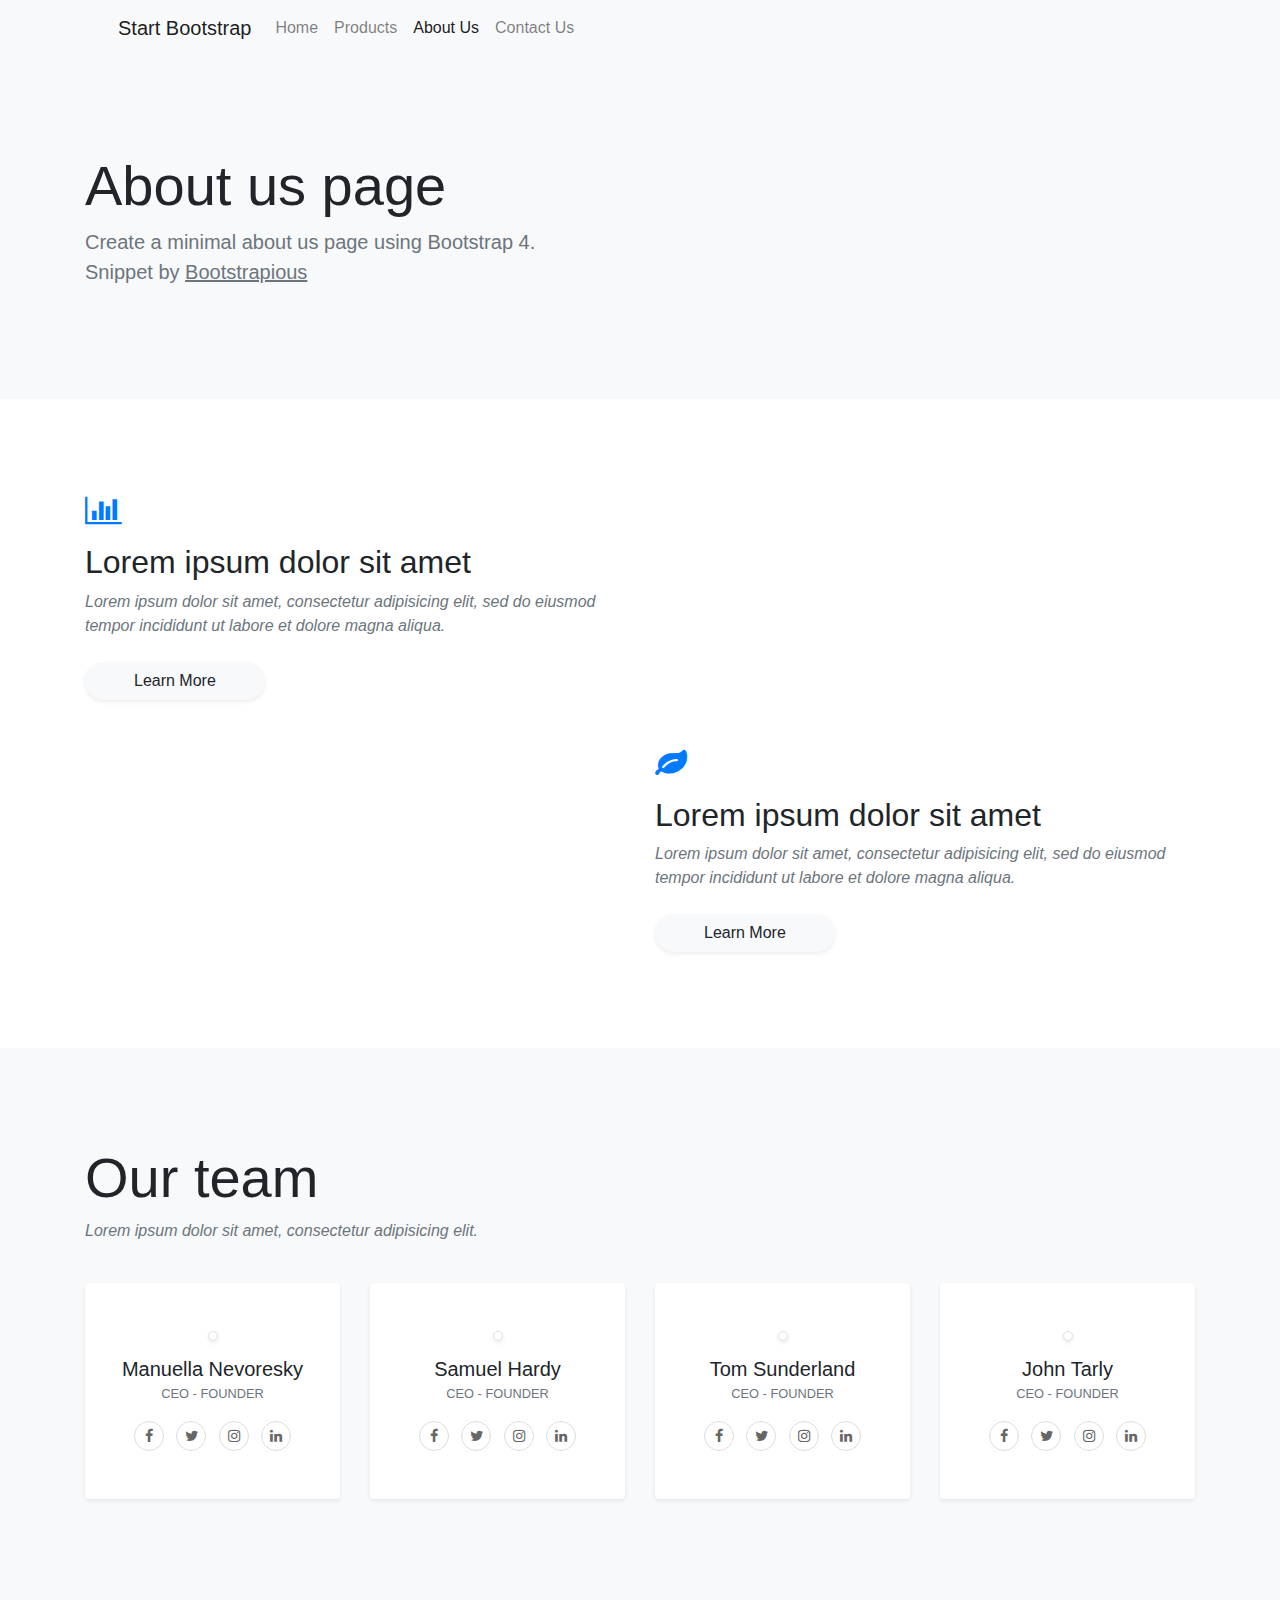
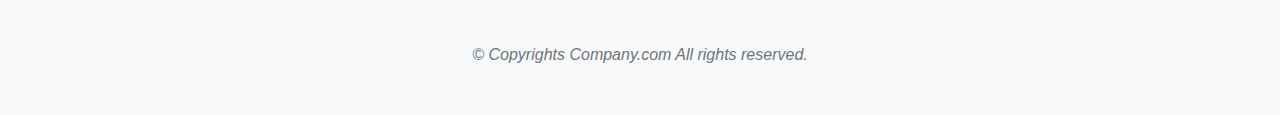
==== about.html @ e4d40199 "added page templates" ====
<!DOCTYPE html>
<html lang="en">
<head>
    <meta charset="UTF-8">
    <meta http-equiv="X-UA-Compatible" content="IE=edge">
    <meta name="viewport" content="width=device-width, initial-scale=1.0">
    <link href="css/about.css" rel="stylesheet" />
    <link href="https://cdnjs.cloudflare.com/ajax/libs/twitter-bootstrap/4.3.1/css/bootstrap.min.css" rel="stylesheet" />
    <script src="https://code.jquery.com/jquery-3.3.1.slim.min.js"></script>
    <script src="https://cdnjs.cloudflare.com/ajax/libs/twitter-bootstrap/4.3.1/js/bootstrap.bundle.min.js"></script>
    <link href="https://stackpath.bootstrapcdn.com/font-awesome/4.7.0/css/font-awesome.min.css" rel="stylesheet" />
    <title>About Us</title>
</head>
<body>
    <!-- Navigation-->
    <nav class="navbar navbar-expand-lg navbar-light bg-light">
        <div class="container px-4 px-lg-5">
            <a class="navbar-brand" href="#!">Start Bootstrap</a>
            <button class="navbar-toggler" type="button" data-bs-toggle="collapse" data-bs-target="#navbarSupportedContent" aria-controls="navbarSupportedContent" aria-expanded="false" aria-label="Toggle navigation"><span class="navbar-toggler-icon"></span></button>
            <div class="collapse navbar-collapse" id="navbarSupportedContent">
                <ul class="navbar-nav me-auto mb-2 mb-lg-0 ms-lg-4">
                    <ul class="navbar-nav me-auto mb-2 mb-lg-0 ms-lg-4">
                        <li class="nav-item"><a class="nav-link" aria-current="page" href="index.html">Home</a></li>
                        <li class="nav-item"><a class="nav-link" href="Products.html">Products</a></li>
                        <li class="nav-item"><a class="nav-link active" href="About.html">About Us</a></li>
                        <li class="nav-item"><a class="nav-link" href="Contact.php">Contact Us</a></li>
                    </ul>
                </ul>
                <!-- <form class="d-flex">
                    <button class="btn btn-outline-dark" type="submit">
                        <i class="bi-cart-fill me-1"></i>
                        Cart
                        <span class="badge bg-dark text-white ms-1 rounded-pill">0</span>
                    </button>
                </form> -->
            </div>
        </div>
    </nav>

    <div class="bg-light">
        <div class="container py-5">
        <div class="row h-100 align-items-center py-5">
            <div class="col-lg-6">
            <h1 class="display-4">About us page</h1>
            <p class="lead text-muted mb-0">Create a minimal about us page using Bootstrap 4.</p>
            <p class="lead text-muted">Snippet by <a href="https://bootstrapious.com/snippets" class="text-muted"> 
                        <u>Bootstrapious</u></a>
            </p>
            </div>
            <div class="col-lg-6 d-none d-lg-block"><img src="https://bootstrapious.com/i/snippets/sn-about/illus.png" alt="" class="img-fluid"></div>
        </div>
        </div>
    </div>
    
    <div class="bg-white py-5">
        <div class="container py-5">
        <div class="row align-items-center mb-5">
            <div class="col-lg-6 order-2 order-lg-1"><i class="fa fa-bar-chart fa-2x mb-3 text-primary"></i>
            <h2 class="font-weight-light">Lorem ipsum dolor sit amet</h2>
            <p class="font-italic text-muted mb-4">Lorem ipsum dolor sit amet, consectetur adipisicing elit, sed do eiusmod tempor incididunt ut labore et dolore magna aliqua.</p><a href="#" class="btn btn-light px-5 rounded-pill shadow-sm">Learn More</a>
            </div>
            <div class="col-lg-5 px-5 mx-auto order-1 order-lg-2"><img src="https://bootstrapious.com/i/snippets/sn-about/img-1.jpg" alt="" class="img-fluid mb-4 mb-lg-0"></div>
        </div>
        <div class="row align-items-center">
            <div class="col-lg-5 px-5 mx-auto"><img src="https://bootstrapious.com/i/snippets/sn-about/img-2.jpg" alt="" class="img-fluid mb-4 mb-lg-0"></div>
            <div class="col-lg-6"><i class="fa fa-leaf fa-2x mb-3 text-primary"></i>
            <h2 class="font-weight-light">Lorem ipsum dolor sit amet</h2>
            <p class="font-italic text-muted mb-4">Lorem ipsum dolor sit amet, consectetur adipisicing elit, sed do eiusmod tempor incididunt ut labore et dolore magna aliqua.</p><a href="#" class="btn btn-light px-5 rounded-pill shadow-sm">Learn More</a>
            </div>
        </div>
        </div>
    </div>
    
    <div class="bg-light py-5">
        <div class="container py-5">
        <div class="row mb-4">
            <div class="col-lg-5">
            <h2 class="display-4 font-weight-light">Our team</h2>
            <p class="font-italic text-muted">Lorem ipsum dolor sit amet, consectetur adipisicing elit.</p>
            </div>
        </div>
    
        <div class="row text-center">
            <!-- Team item-->
            <div class="col-xl-3 col-sm-6 mb-5">
            <div class="bg-white rounded shadow-sm py-5 px-4"><img src="https://bootstrapious.com/i/snippets/sn-about/avatar-4.png" alt="" width="100" class="img-fluid rounded-circle mb-3 img-thumbnail shadow-sm">
                <h5 class="mb-0">Manuella Nevoresky</h5><span class="small text-uppercase text-muted">CEO - Founder</span>
                <ul class="social mb-0 list-inline mt-3">
                <li class="list-inline-item"><a href="#" class="social-link"><i class="fa fa-facebook-f"></i></a></li>
                <li class="list-inline-item"><a href="#" class="social-link"><i class="fa fa-twitter"></i></a></li>
                <li class="list-inline-item"><a href="#" class="social-link"><i class="fa fa-instagram"></i></a></li>
                <li class="list-inline-item"><a href="#" class="social-link"><i class="fa fa-linkedin"></i></a></li>
                </ul>
            </div>
            </div>
            <!-- End-->
    
            <!-- Team item-->
            <div class="col-xl-3 col-sm-6 mb-5">
            <div class="bg-white rounded shadow-sm py-5 px-4"><img src="https://bootstrapious.com/i/snippets/sn-about/avatar-3.png" alt="" width="100" class="img-fluid rounded-circle mb-3 img-thumbnail shadow-sm">
                <h5 class="mb-0">Samuel Hardy</h5><span class="small text-uppercase text-muted">CEO - Founder</span>
                <ul class="social mb-0 list-inline mt-3">
                <li class="list-inline-item"><a href="#" class="social-link"><i class="fa fa-facebook-f"></i></a></li>
                <li class="list-inline-item"><a href="#" class="social-link"><i class="fa fa-twitter"></i></a></li>
                <li class="list-inline-item"><a href="#" class="social-link"><i class="fa fa-instagram"></i></a></li>
                <li class="list-inline-item"><a href="#" class="social-link"><i class="fa fa-linkedin"></i></a></li>
                </ul>
            </div>
            </div>
            <!-- End-->
    
            <!-- Team item-->
            <div class="col-xl-3 col-sm-6 mb-5">
            <div class="bg-white rounded shadow-sm py-5 px-4"><img src="https://bootstrapious.com/i/snippets/sn-about/avatar-2.png" alt="" width="100" class="img-fluid rounded-circle mb-3 img-thumbnail shadow-sm">
                <h5 class="mb-0">Tom Sunderland</h5><span class="small text-uppercase text-muted">CEO - Founder</span>
                <ul class="social mb-0 list-inline mt-3">
                <li class="list-inline-item"><a href="#" class="social-link"><i class="fa fa-facebook-f"></i></a></li>
                <li class="list-inline-item"><a href="#" class="social-link"><i class="fa fa-twitter"></i></a></li>
                <li class="list-inline-item"><a href="#" class="social-link"><i class="fa fa-instagram"></i></a></li>
                <li class="list-inline-item"><a href="#" class="social-link"><i class="fa fa-linkedin"></i></a></li>
                </ul>
            </div>
            </div>
            <!-- End-->
    
            <!-- Team item-->
            <div class="col-xl-3 col-sm-6 mb-5">
            <div class="bg-white rounded shadow-sm py-5 px-4"><img src="https://bootstrapious.com/i/snippets/sn-about/avatar-1.png" alt="" width="100" class="img-fluid rounded-circle mb-3 img-thumbnail shadow-sm">
                <h5 class="mb-0">John Tarly</h5><span class="small text-uppercase text-muted">CEO - Founder</span>
                <ul class="social mb-0 list-inline mt-3">
                <li class="list-inline-item"><a href="#" class="social-link"><i class="fa fa-facebook-f"></i></a></li>
                <li class="list-inline-item"><a href="#" class="social-link"><i class="fa fa-twitter"></i></a></li>
                <li class="list-inline-item"><a href="#" class="social-link"><i class="fa fa-instagram"></i></a></li>
                <li class="list-inline-item"><a href="#" class="social-link"><i class="fa fa-linkedin"></i></a></li>
                </ul>
            </div>
            </div>
            <!-- End-->
    
        </div>
        </div>
    </div>
    
    
    <footer class="bg-light pb-5">
        <div class="container text-center">
        <p class="font-italic text-muted mb-0">&copy; Copyrights Company.com All rights reserved.</p>
        </div>
    </footer>
</body>
</html>
---- css/about.css ----
.social-link {
    width: 30px;
    height: 30px;
    border: 1px solid #ddd;
    display: flex;
    align-items: center;
    justify-content: center;
    color: #666;
    border-radius: 50%;
    transition: all 0.3s;
    font-size: 0.9rem;
  }
  
  .social-link:hover,
  .social-link:focus {
    background: #ddd;
    text-decoration: none;
    color: #555;
  }
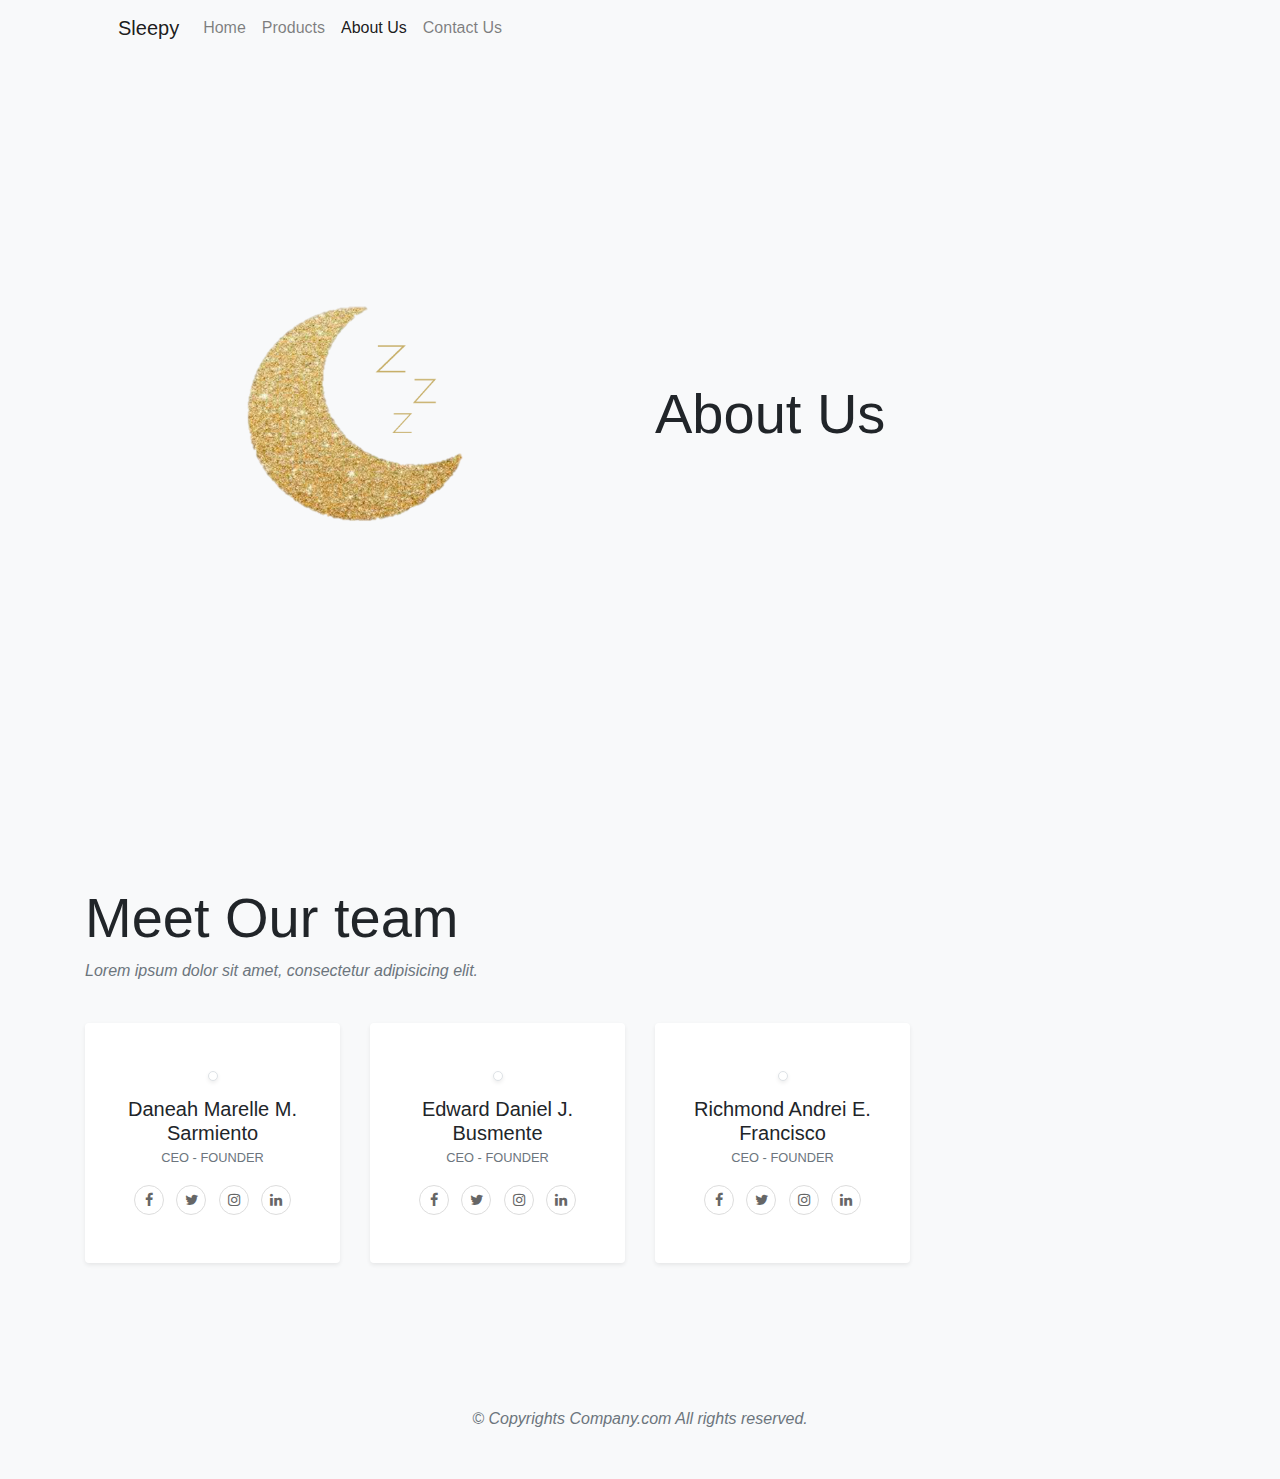
==== commit badb3bcb: "products and about changes" ====
--- a/about.html
+++ b/about.html
@@ -15,7 +15,7 @@
     <!-- Navigation-->
     <nav class="navbar navbar-expand-lg navbar-light bg-light">
         <div class="container px-4 px-lg-5">
-            <a class="navbar-brand" href="#!">Start Bootstrap</a>
+            <a class="navbar-brand" href="#!">Sleepy</a>
             <button class="navbar-toggler" type="button" data-bs-toggle="collapse" data-bs-target="#navbarSupportedContent" aria-controls="navbarSupportedContent" aria-expanded="false" aria-label="Toggle navigation"><span class="navbar-toggler-icon"></span></button>
             <div class="collapse navbar-collapse" id="navbarSupportedContent">
                 <ul class="navbar-nav me-auto mb-2 mb-lg-0 ms-lg-4">
@@ -40,19 +40,21 @@
     <div class="bg-light">
         <div class="container py-5">
         <div class="row h-100 align-items-center py-5">
+            <div class="col-lg-6 d-none d-lg-block"><img width="100%" src="assets/img/sleepymoon.png" alt="" class="img-fluid"></div>
             <div class="col-lg-6">
-            <h1 class="display-4">About us page</h1>
-            <p class="lead text-muted mb-0">Create a minimal about us page using Bootstrap 4.</p>
-            <p class="lead text-muted">Snippet by <a href="https://bootstrapious.com/snippets" class="text-muted"> 
-                        <u>Bootstrapious</u></a>
+            <h1 class="display-4">About Us</h1>
+            <!-- <p class="lead text-muted mb-0">Create a minimal about us page using Bootstrap 4.</p> -->
+            <!-- <p class="lead text-muted">Snippet by <a href="https://bootstrapious.com/snippets" class="text-muted"> 
+                        <u>Bootstrapious</u></a> -->
             </p>
             </div>
-            <div class="col-lg-6 d-none d-lg-block"><img src="https://bootstrapious.com/i/snippets/sn-about/illus.png" alt="" class="img-fluid"></div>
+            
+
         </div>
         </div>
     </div>
     
-    <div class="bg-white py-5">
+    <!-- <div class="bg-white py-5">
         <div class="container py-5">
         <div class="row align-items-center mb-5">
             <div class="col-lg-6 order-2 order-lg-1"><i class="fa fa-bar-chart fa-2x mb-3 text-primary"></i>
@@ -69,22 +71,22 @@
             </div>
         </div>
         </div>
-    </div>
+    </div> -->
     
     <div class="bg-light py-5">
         <div class="container py-5">
         <div class="row mb-4">
             <div class="col-lg-5">
-            <h2 class="display-4 font-weight-light">Our team</h2>
+            <h2 class="display-4 font-weight-light">Meet Our team</h2>
             <p class="font-italic text-muted">Lorem ipsum dolor sit amet, consectetur adipisicing elit.</p>
             </div>
         </div>
-    
-        <div class="row text-center">
+        
+        <div class="row text-center ">
             <!-- Team item-->
             <div class="col-xl-3 col-sm-6 mb-5">
             <div class="bg-white rounded shadow-sm py-5 px-4"><img src="https://bootstrapious.com/i/snippets/sn-about/avatar-4.png" alt="" width="100" class="img-fluid rounded-circle mb-3 img-thumbnail shadow-sm">
-                <h5 class="mb-0">Manuella Nevoresky</h5><span class="small text-uppercase text-muted">CEO - Founder</span>
+                <h5 class="mb-0">Daneah Marelle M. Sarmiento</h5><span class="small text-uppercase text-muted">CEO - Founder</span>
                 <ul class="social mb-0 list-inline mt-3">
                 <li class="list-inline-item"><a href="#" class="social-link"><i class="fa fa-facebook-f"></i></a></li>
                 <li class="list-inline-item"><a href="#" class="social-link"><i class="fa fa-twitter"></i></a></li>
@@ -98,7 +100,7 @@
             <!-- Team item-->
             <div class="col-xl-3 col-sm-6 mb-5">
             <div class="bg-white rounded shadow-sm py-5 px-4"><img src="https://bootstrapious.com/i/snippets/sn-about/avatar-3.png" alt="" width="100" class="img-fluid rounded-circle mb-3 img-thumbnail shadow-sm">
-                <h5 class="mb-0">Samuel Hardy</h5><span class="small text-uppercase text-muted">CEO - Founder</span>
+                <h5 class="mb-0">Edward Daniel J. Busmente</h5><span class="small text-uppercase text-muted">CEO - Founder</span>
                 <ul class="social mb-0 list-inline mt-3">
                 <li class="list-inline-item"><a href="#" class="social-link"><i class="fa fa-facebook-f"></i></a></li>
                 <li class="list-inline-item"><a href="#" class="social-link"><i class="fa fa-twitter"></i></a></li>
@@ -110,9 +112,10 @@
             <!-- End-->
     
             <!-- Team item-->
+            
             <div class="col-xl-3 col-sm-6 mb-5">
             <div class="bg-white rounded shadow-sm py-5 px-4"><img src="https://bootstrapious.com/i/snippets/sn-about/avatar-2.png" alt="" width="100" class="img-fluid rounded-circle mb-3 img-thumbnail shadow-sm">
-                <h5 class="mb-0">Tom Sunderland</h5><span class="small text-uppercase text-muted">CEO - Founder</span>
+                <h5 class="mb-0">Richmond Andrei E. Francisco</h5><span class="small text-uppercase text-muted">CEO - Founder</span>
                 <ul class="social mb-0 list-inline mt-3">
                 <li class="list-inline-item"><a href="#" class="social-link"><i class="fa fa-facebook-f"></i></a></li>
                 <li class="list-inline-item"><a href="#" class="social-link"><i class="fa fa-twitter"></i></a></li>
@@ -124,7 +127,7 @@
             <!-- End-->
     
             <!-- Team item-->
-            <div class="col-xl-3 col-sm-6 mb-5">
+            <!-- <div class="col-xl-3 col-sm-6 mb-5">
             <div class="bg-white rounded shadow-sm py-5 px-4"><img src="https://bootstrapious.com/i/snippets/sn-about/avatar-1.png" alt="" width="100" class="img-fluid rounded-circle mb-3 img-thumbnail shadow-sm">
                 <h5 class="mb-0">John Tarly</h5><span class="small text-uppercase text-muted">CEO - Founder</span>
                 <ul class="social mb-0 list-inline mt-3">
@@ -134,12 +137,14 @@
                 <li class="list-inline-item"><a href="#" class="social-link"><i class="fa fa-linkedin"></i></a></li>
                 </ul>
             </div>
-            </div>
+            </div> -->
             <!-- End-->
     
         </div>
         </div>
     </div>
+   
+    
     
     
     <footer class="bg-light pb-5">
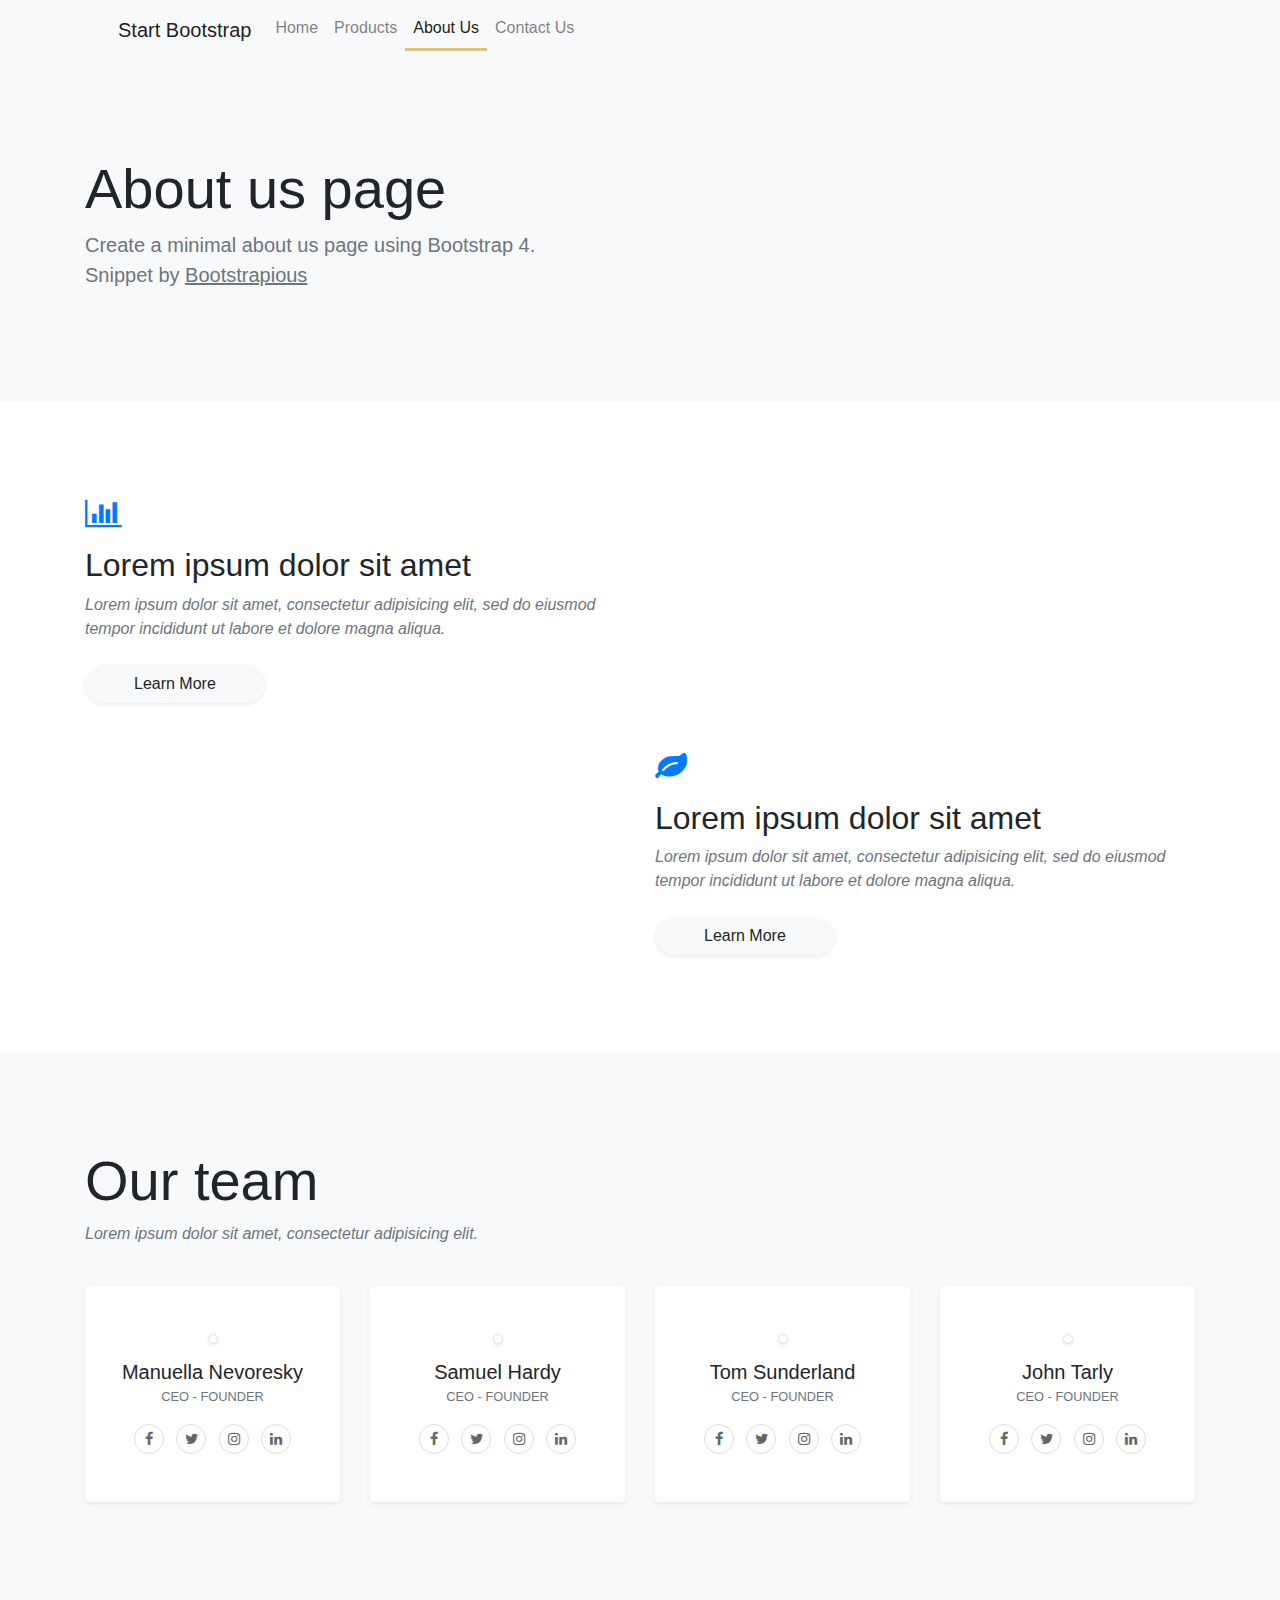
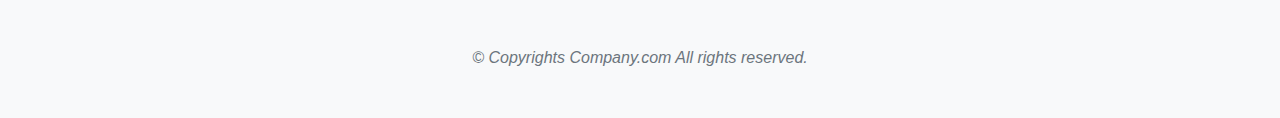
==== commit d7e830b2: "inquiry sql, inquiry insert" ====
--- a/about.html
+++ b/about.html
@@ -15,12 +15,12 @@
     <!-- Navigation-->
     <nav class="navbar navbar-expand-lg navbar-light bg-light">
         <div class="container px-4 px-lg-5">
-            <a class="navbar-brand" href="#!">Sleepy</a>
+            <a class="navbar-brand" href="#!">Start Bootstrap</a>
             <button class="navbar-toggler" type="button" data-bs-toggle="collapse" data-bs-target="#navbarSupportedContent" aria-controls="navbarSupportedContent" aria-expanded="false" aria-label="Toggle navigation"><span class="navbar-toggler-icon"></span></button>
             <div class="collapse navbar-collapse" id="navbarSupportedContent">
                 <ul class="navbar-nav me-auto mb-2 mb-lg-0 ms-lg-4">
                     <ul class="navbar-nav me-auto mb-2 mb-lg-0 ms-lg-4">
-                        <li class="nav-item"><a class="nav-link" aria-current="page" href="index.html">Home</a></li>
+                        <li class="nav-item"><a class="nav-link " aria-current="page" href="index.html">Home</a></li>
                         <li class="nav-item"><a class="nav-link" href="Products.html">Products</a></li>
                         <li class="nav-item"><a class="nav-link active" href="About.html">About Us</a></li>
                         <li class="nav-item"><a class="nav-link" href="Contact.php">Contact Us</a></li>
@@ -40,21 +40,19 @@
     <div class="bg-light">
         <div class="container py-5">
         <div class="row h-100 align-items-center py-5">
-            <div class="col-lg-6 d-none d-lg-block"><img width="100%" src="assets/img/sleepymoon.png" alt="" class="img-fluid"></div>
             <div class="col-lg-6">
-            <h1 class="display-4">About Us</h1>
-            <!-- <p class="lead text-muted mb-0">Create a minimal about us page using Bootstrap 4.</p> -->
-            <!-- <p class="lead text-muted">Snippet by <a href="https://bootstrapious.com/snippets" class="text-muted"> 
-                        <u>Bootstrapious</u></a> -->
+            <h1 class="display-4">About us page</h1>
+            <p class="lead text-muted mb-0">Create a minimal about us page using Bootstrap 4.</p>
+            <p class="lead text-muted">Snippet by <a href="https://bootstrapious.com/snippets" class="text-muted"> 
+                        <u>Bootstrapious</u></a>
             </p>
             </div>
-            
-
+            <div class="col-lg-6 d-none d-lg-block"><img src="https://bootstrapious.com/i/snippets/sn-about/illus.png" alt="" class="img-fluid"></div>
         </div>
         </div>
     </div>
     
-    <!-- <div class="bg-white py-5">
+    <div class="bg-white py-5">
         <div class="container py-5">
         <div class="row align-items-center mb-5">
             <div class="col-lg-6 order-2 order-lg-1"><i class="fa fa-bar-chart fa-2x mb-3 text-primary"></i>
@@ -71,22 +69,22 @@
             </div>
         </div>
         </div>
-    </div> -->
+    </div>
     
     <div class="bg-light py-5">
         <div class="container py-5">
         <div class="row mb-4">
             <div class="col-lg-5">
-            <h2 class="display-4 font-weight-light">Meet Our team</h2>
+            <h2 class="display-4 font-weight-light">Our team</h2>
             <p class="font-italic text-muted">Lorem ipsum dolor sit amet, consectetur adipisicing elit.</p>
             </div>
         </div>
-        
-        <div class="row text-center ">
+    
+        <div class="row text-center">
             <!-- Team item-->
             <div class="col-xl-3 col-sm-6 mb-5">
             <div class="bg-white rounded shadow-sm py-5 px-4"><img src="https://bootstrapious.com/i/snippets/sn-about/avatar-4.png" alt="" width="100" class="img-fluid rounded-circle mb-3 img-thumbnail shadow-sm">
-                <h5 class="mb-0">Daneah Marelle M. Sarmiento</h5><span class="small text-uppercase text-muted">CEO - Founder</span>
+                <h5 class="mb-0">Manuella Nevoresky</h5><span class="small text-uppercase text-muted">CEO - Founder</span>
                 <ul class="social mb-0 list-inline mt-3">
                 <li class="list-inline-item"><a href="#" class="social-link"><i class="fa fa-facebook-f"></i></a></li>
                 <li class="list-inline-item"><a href="#" class="social-link"><i class="fa fa-twitter"></i></a></li>
@@ -100,7 +98,7 @@
             <!-- Team item-->
             <div class="col-xl-3 col-sm-6 mb-5">
             <div class="bg-white rounded shadow-sm py-5 px-4"><img src="https://bootstrapious.com/i/snippets/sn-about/avatar-3.png" alt="" width="100" class="img-fluid rounded-circle mb-3 img-thumbnail shadow-sm">
-                <h5 class="mb-0">Edward Daniel J. Busmente</h5><span class="small text-uppercase text-muted">CEO - Founder</span>
+                <h5 class="mb-0">Samuel Hardy</h5><span class="small text-uppercase text-muted">CEO - Founder</span>
                 <ul class="social mb-0 list-inline mt-3">
                 <li class="list-inline-item"><a href="#" class="social-link"><i class="fa fa-facebook-f"></i></a></li>
                 <li class="list-inline-item"><a href="#" class="social-link"><i class="fa fa-twitter"></i></a></li>
@@ -112,10 +110,9 @@
             <!-- End-->
     
             <!-- Team item-->
-            
             <div class="col-xl-3 col-sm-6 mb-5">
             <div class="bg-white rounded shadow-sm py-5 px-4"><img src="https://bootstrapious.com/i/snippets/sn-about/avatar-2.png" alt="" width="100" class="img-fluid rounded-circle mb-3 img-thumbnail shadow-sm">
-                <h5 class="mb-0">Richmond Andrei E. Francisco</h5><span class="small text-uppercase text-muted">CEO - Founder</span>
+                <h5 class="mb-0">Tom Sunderland</h5><span class="small text-uppercase text-muted">CEO - Founder</span>
                 <ul class="social mb-0 list-inline mt-3">
                 <li class="list-inline-item"><a href="#" class="social-link"><i class="fa fa-facebook-f"></i></a></li>
                 <li class="list-inline-item"><a href="#" class="social-link"><i class="fa fa-twitter"></i></a></li>
@@ -127,7 +124,7 @@
             <!-- End-->
     
             <!-- Team item-->
-            <!-- <div class="col-xl-3 col-sm-6 mb-5">
+            <div class="col-xl-3 col-sm-6 mb-5">
             <div class="bg-white rounded shadow-sm py-5 px-4"><img src="https://bootstrapious.com/i/snippets/sn-about/avatar-1.png" alt="" width="100" class="img-fluid rounded-circle mb-3 img-thumbnail shadow-sm">
                 <h5 class="mb-0">John Tarly</h5><span class="small text-uppercase text-muted">CEO - Founder</span>
                 <ul class="social mb-0 list-inline mt-3">
@@ -137,14 +134,12 @@
                 <li class="list-inline-item"><a href="#" class="social-link"><i class="fa fa-linkedin"></i></a></li>
                 </ul>
             </div>
-            </div> -->
+            </div>
             <!-- End-->
     
         </div>
         </div>
     </div>
-   
-    
     
     
     <footer class="bg-light pb-5">
--- a/css/about.css
+++ b/css/about.css
@@ -1,3 +1,4 @@
+
 .social-link {
     width: 30px;
     height: 30px;
@@ -16,4 +17,13 @@
     background: #ddd;
     text-decoration: none;
     color: #555;
-  }+  }
+
+.nav-link:hover, .nav-link:focus {
+  color: #0a58ca;
+  border-bottom: 3px solid #d8c47f;
+}
+
+.nav-link.active {
+  border-bottom: 3px solid #d8c47f;
+}